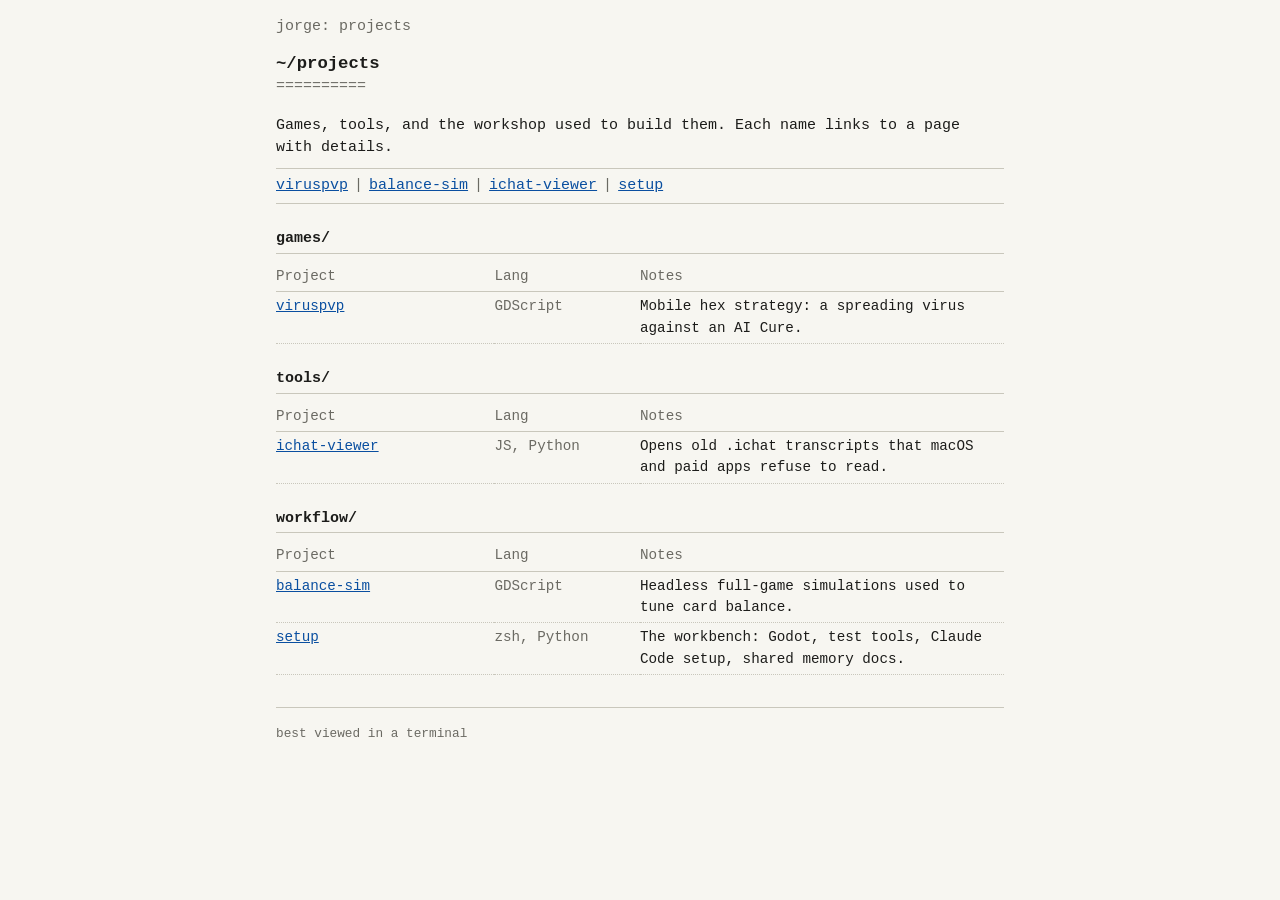
==== index.html @ 3e3d5ed0 "Projects site Co-Authored-By: Claude Opus 5.5 <noreply@anthropic.com>" ====
<!doctype html>
<html lang="en">
<head>
<meta charset="utf-8">
<meta name="viewport" content="width=device-width, initial-scale=1">
<title>Jorge's projects</title>
<link rel="stylesheet" href="style.css">
</head>
<body>

<p class="shell">jorge: projects</p>

<h1>~/projects</h1>
<div class="eq">==========</div>

<p>Games, tools, and the workshop used to build them. Each name links to a page with details.</p>

<nav>
<a href="viruspvp.html">viruspvp</a><span class="sep">|</span><a href="balance-sim.html">balance-sim</a><span class="sep">|</span><a href="ichat-viewer.html">ichat-viewer</a><span class="sep">|</span><a href="setup.html">setup</a>
</nav>

<h2>games/</h2>
<div class="table-wrap">
<table>
<thead><tr><th>Project</th><th>Lang</th><th>Notes</th></tr></thead>
<tbody>
<tr><td class="name"><a href="viruspvp.html">viruspvp</a></td><td class="lang">GDScript</td><td>Mobile hex strategy: a spreading virus against an AI Cure.</td></tr>
</tbody>
</table>
</div>

<h2>tools/</h2>
<div class="table-wrap">
<table>
<thead><tr><th>Project</th><th>Lang</th><th>Notes</th></tr></thead>
<tbody>
<tr><td class="name"><a href="ichat-viewer.html">ichat-viewer</a></td><td class="lang">JS, Python</td><td>Opens old .ichat transcripts that macOS and paid apps refuse to read.</td></tr>
</tbody>
</table>
</div>

<h2>workflow/</h2>
<div class="table-wrap">
<table>
<thead><tr><th>Project</th><th>Lang</th><th>Notes</th></tr></thead>
<tbody>
<tr><td class="name"><a href="balance-sim.html">balance-sim</a></td><td class="lang">GDScript</td><td>Headless full-game simulations used to tune card balance.</td></tr>
<tr><td class="name"><a href="setup.html">setup</a></td><td class="lang">zsh, Python</td><td>The workbench: Godot, test tools, Claude Code setup, shared memory docs.</td></tr>
</tbody>
</table>
</div>

<footer>
<p>best viewed in a terminal</p>
</footer>

</body>
</html>
---- style.css ----
:root {
  --bg: #f7f6f1;
  --fg: #1c1c1a;
  --muted: #6b6a63;
  --link: #0a4fa0;
  --visited: #5b3a8c;
  --rule: #c9c7bc;
  --th-bg: #ebe9e0;
  --code-bg: #ecebe3;
  --accent: #9b1c1c;
}

@media (prefers-color-scheme: dark) {
  :root:not([data-theme="light"]) {
    --bg: #141413;
    --fg: #d9d8cf;
    --muted: #8f8e85;
    --link: #8ab8f0;
    --visited: #c3a7f0;
    --rule: #3a3a36;
    --th-bg: #1e1e1c;
    --code-bg: #1d1d1b;
    --accent: #e06a6a;
  }
}

:root[data-theme="dark"] {
  --bg: #141413;
  --fg: #d9d8cf;
  --muted: #8f8e85;
  --link: #8ab8f0;
  --visited: #c3a7f0;
  --rule: #3a3a36;
  --th-bg: #1e1e1c;
  --code-bg: #1d1d1b;
  --accent: #e06a6a;
}

* {
  box-sizing: border-box;
}

html {
  -webkit-text-size-adjust: 100%;
}

body {
  background: var(--bg);
  color: var(--fg);
  font-family: ui-monospace, Menlo, Consolas, "Liberation Mono", monospace;
  font-size: 15px;
  line-height: 1.5;
  margin: 0 auto;
  padding: 16px;
  max-width: 760px;
  overflow-wrap: break-word;
}

a {
  color: var(--link);
}

a:visited {
  color: var(--visited);
}

.shell {
  margin: 0 0 12px;
  color: var(--muted);
}

h1 {
  font-size: 1.15em;
  margin: 0;
  font-weight: bold;
}

.eq {
  white-space: pre;
  overflow: hidden;
  color: var(--muted);
  margin-bottom: 16px;
}

h2 {
  font-size: 1em;
  font-weight: bold;
  margin: 24px 0 8px;
  padding-bottom: 2px;
  border-bottom: 1px solid var(--rule);
}

h3 {
  font-size: 1em;
  font-weight: bold;
  margin: 16px 0 4px;
}

p, ul, ol {
  margin: 8px 0;
  padding-left: 0;
}

ul, ol {
  padding-left: 20px;
}

li {
  margin: 2px 0;
}

nav {
  margin: 0 0 16px;
  padding: 6px 0;
  border-top: 1px solid var(--rule);
  border-bottom: 1px solid var(--rule);
}

nav a {
  margin-right: 6px;
}

.sep {
  color: var(--muted);
  margin-right: 6px;
}

.table-wrap {
  width: 100%;
  overflow-x: auto;
  margin: 8px 0 16px;
  -webkit-overflow-scrolling: touch;
}

table {
  width: 100%;
  border-collapse: collapse;
  font-size: 0.95em;
}

th, td {
  text-align: left;
  vertical-align: top;
  padding: 4px 8px 4px 0;
  border-bottom: 1px dotted var(--rule);
}

th {
  color: var(--muted);
  font-weight: normal;
  border-bottom: 1px solid var(--rule);
}

td.name {
  width: 30%;
  white-space: nowrap;
}

td.lang {
  width: 20%;
  color: var(--muted);
}

pre {
  background: var(--code-bg);
  padding: 8px 10px;
  margin: 8px 0;
  overflow-x: auto;
  font-size: 0.9em;
  line-height: 1.4;
  max-width: 100%;
}

code {
  font-family: inherit;
  font-size: 0.95em;
  background: var(--code-bg);
  padding: 0 2px;
}

pre code {
  background: none;
  padding: 0;
}

img {
  max-width: 100%;
  height: auto;
  image-rendering: pixelated;
  image-rendering: crisp-edges;
  display: block;
  border: 1px solid var(--rule);
}

figure {
  margin: 16px 0;
  padding: 0;
}

figcaption {
  color: var(--muted);
  font-size: 0.9em;
  margin-top: 4px;
}

.dim {
  color: var(--muted);
}

.note {
  border-left: 3px solid var(--accent);
  padding: 2px 0 2px 10px;
  margin: 12px 0;
}

footer {
  margin-top: 32px;
  padding-top: 8px;
  border-top: 1px solid var(--rule);
  color: var(--muted);
  font-size: 0.85em;
}

@media (max-width: 480px) {
  body {
    padding: 16px;
    font-size: 14px;
  }

  th, td {
    padding-right: 6px;
  }
}
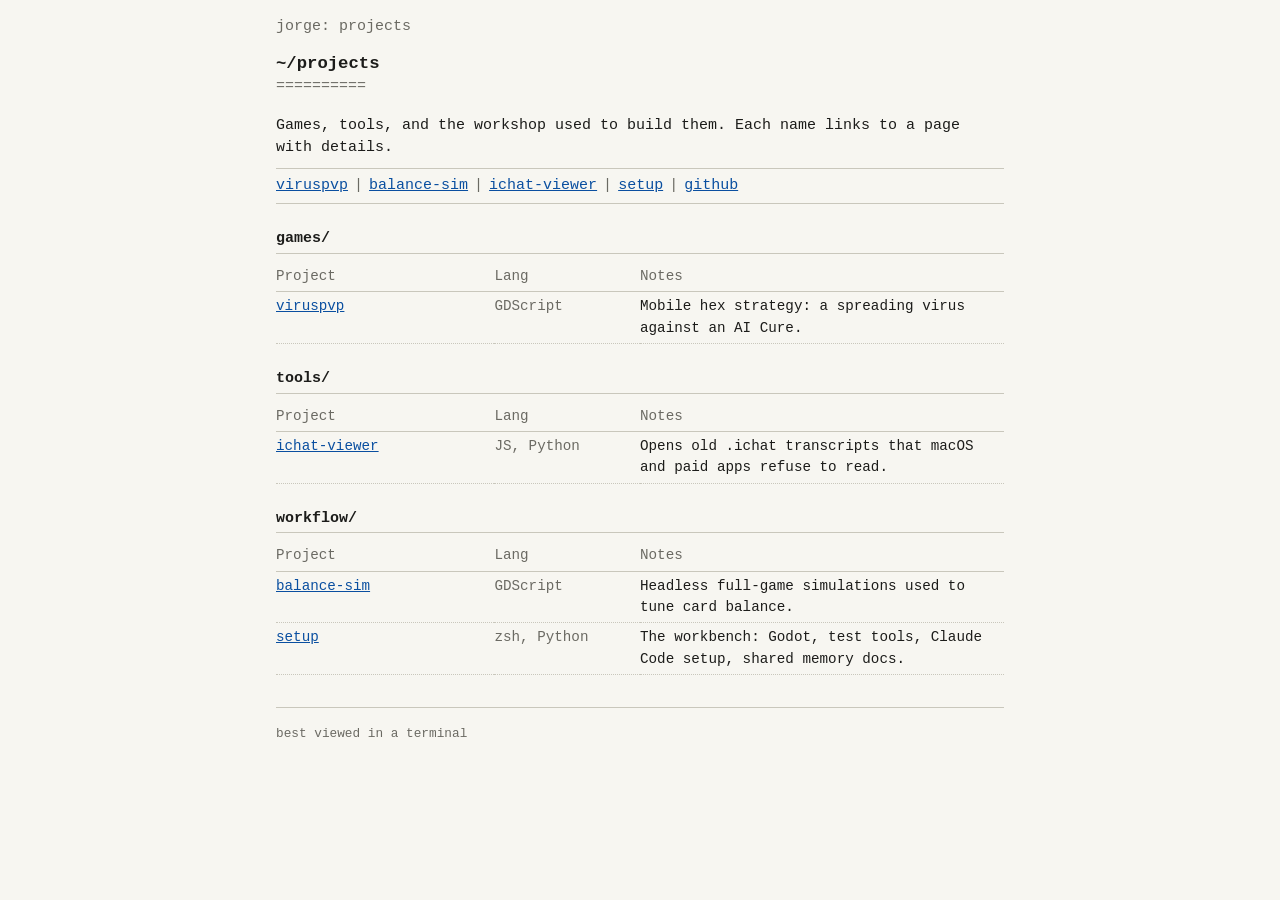
==== commit edc4dbde: "Link ichat-viewer and balance-sim repos Co-Authored-By: Claude Opus 5.5 <noreply@anthropic.com>" ====
--- a/index.html
+++ b/index.html
@@ -16,7 +16,7 @@
 <p>Games, tools, and the workshop used to build them. Each name links to a page with details.</p>
 
 <nav>
-<a href="viruspvp.html">viruspvp</a><span class="sep">|</span><a href="balance-sim.html">balance-sim</a><span class="sep">|</span><a href="ichat-viewer.html">ichat-viewer</a><span class="sep">|</span><a href="setup.html">setup</a>
+<a href="viruspvp.html">viruspvp</a><span class="sep">|</span><a href="balance-sim.html">balance-sim</a><span class="sep">|</span><a href="ichat-viewer.html">ichat-viewer</a><span class="sep">|</span><a href="setup.html">setup</a><span class="sep">|</span><a href="https://github.com/elementogeek">github</a>
 </nav>
 
 <h2>games/</h2>
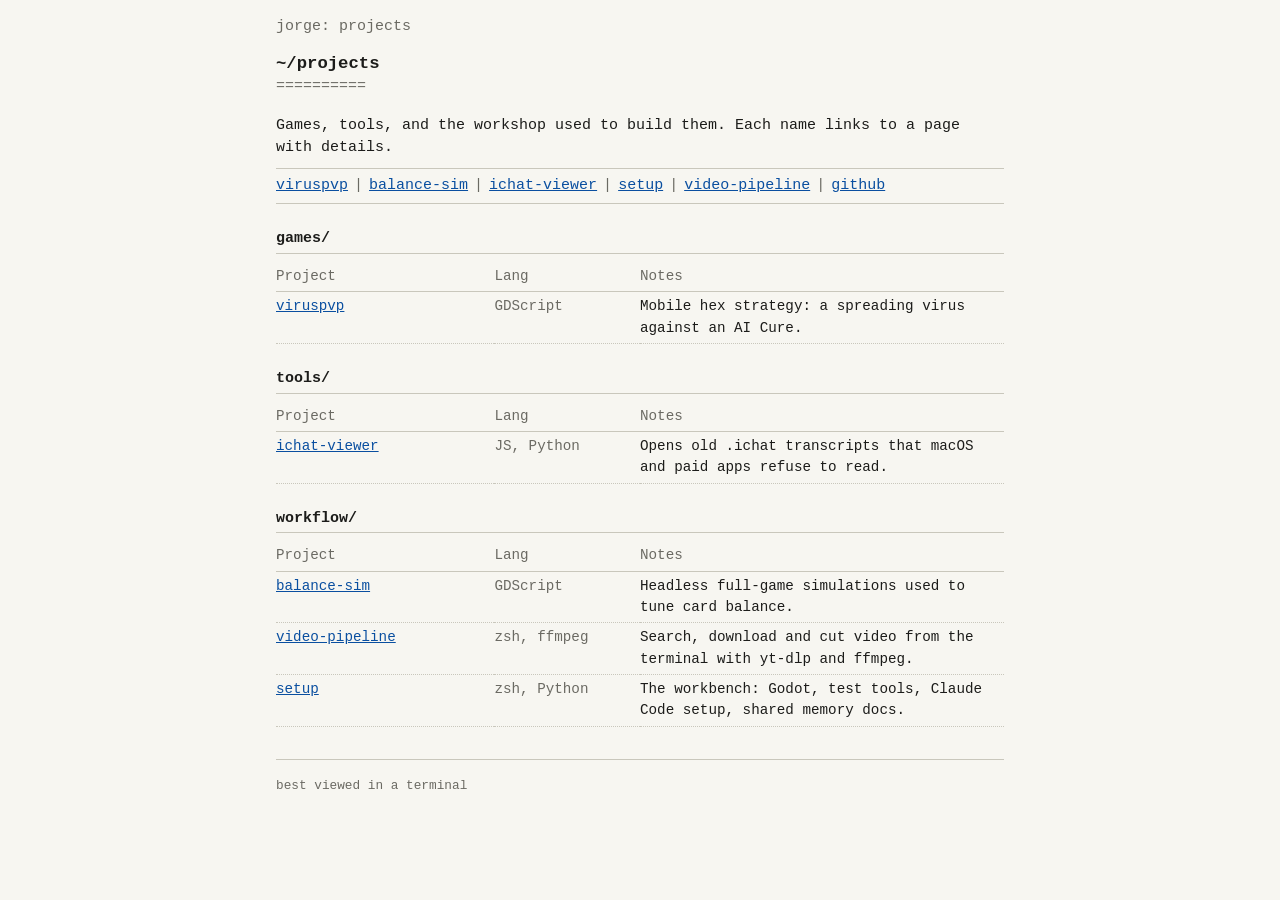
==== commit 89d5933f: "Add video pipeline page Co-Authored-By: Claude Opus 5.5 <noreply@anthropic.com>" ====
--- a/index.html
+++ b/index.html
@@ -16,7 +16,7 @@
 <p>Games, tools, and the workshop used to build them. Each name links to a page with details.</p>
 
 <nav>
-<a href="viruspvp.html">viruspvp</a><span class="sep">|</span><a href="balance-sim.html">balance-sim</a><span class="sep">|</span><a href="ichat-viewer.html">ichat-viewer</a><span class="sep">|</span><a href="setup.html">setup</a><span class="sep">|</span><a href="https://github.com/elementogeek">github</a>
+<a href="viruspvp.html">viruspvp</a><span class="sep">|</span><a href="balance-sim.html">balance-sim</a><span class="sep">|</span><a href="ichat-viewer.html">ichat-viewer</a><span class="sep">|</span><a href="setup.html">setup</a><span class="sep">|</span><a href="video-pipeline.html">video-pipeline</a><span class="sep">|</span><a href="https://github.com/elementogeek">github</a>
 </nav>
 
 <h2>games/</h2>
@@ -45,6 +45,7 @@
 <thead><tr><th>Project</th><th>Lang</th><th>Notes</th></tr></thead>
 <tbody>
 <tr><td class="name"><a href="balance-sim.html">balance-sim</a></td><td class="lang">GDScript</td><td>Headless full-game simulations used to tune card balance.</td></tr>
+<tr><td class="name"><a href="video-pipeline.html">video-pipeline</a></td><td class="lang">zsh, ffmpeg</td><td>Search, download and cut video from the terminal with yt-dlp and ffmpeg.</td></tr>
 <tr><td class="name"><a href="setup.html">setup</a></td><td class="lang">zsh, Python</td><td>The workbench: Godot, test tools, Claude Code setup, shared memory docs.</td></tr>
 </tbody>
 </table>
